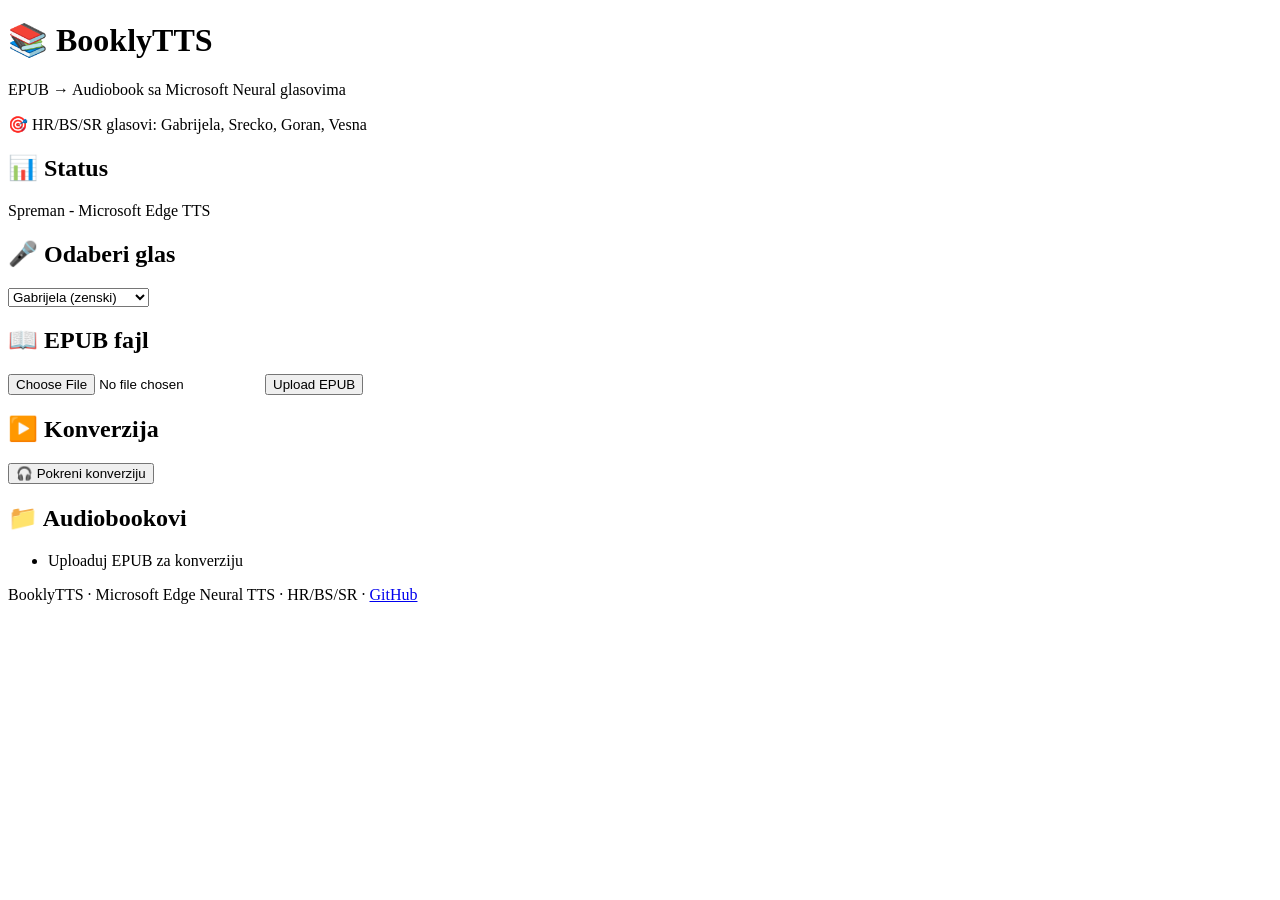
==== app/templates/index.html @ e417f352 "🔄 Auto-sync: 2026-06-04 13:47:38" ====
<!DOCTYPE html>
<html lang="hr">
<head>
    <meta charset="UTF-8">
    <meta name="viewport" content="width=device-width, initial-scale=1.0">
    <title>BooklyTTS - EPUB u Audiobook</title>
    <link rel="stylesheet" href="/static/css/style.css">
</head>
<body>
    <div class="container">
        <header>
            <h1>📚 BooklyTTS</h1>
            <p class="subtitle">EPUB → Audiobook sa Microsoft Neural glasovima</p>
            <p class="lang-info">🎯 HR/BS/SR glasovi: Gabrijela, Srecko, Goran, Vesna</p>
        </header>
        <main>
            <section class="card status-section">
                <h2>📊 Status</h2>
                <div id="status-indicator">
                    <span class="status-dot ready"></span>
                    <span id="status-text">Spreman - Microsoft Edge TTS</span>
                </div>
            </section>
            <section class="card">
                <h2>🎤 Odaberi glas</h2>
                <select id="voice-select">
                    <optgroup label="Hrvatski">
                        <option value="hr-HR-GabrijelaNeural" selected>Gabrijela (zenski)</option>
                        <option value="hr-HR-SreckoNeural">Srecko (muski)</option>
                    </optgroup>
                    <optgroup label="Bosanski">
                        <option value="bs-BA-VesnaNeural">Vesna (zenski)</option>
                        <option value="bs-BA-GoranNeural">Goran (muski)</option>
                    </optgroup>
                    <optgroup label="Srpski">
                        <option value="sr-RS-SophieNeural">Sophie (zenski)</option>
                        <option value="sr-RS-NicholasNeural">Nicholas (muski)</option>
                    </optgroup>
                    <optgroup label="Ceski">
                        <option value="cs-CZ-VlastaNeural">Vlasta (zenski)</option>
                        <option value="cs-CZ-AntoninNeural">Antonin (muski)</option>
                    </optgroup>
                </select>
            </section>
            <section class="card">
                <h2>📖 EPUB fajl</h2>
                <form id="epub-form" enctype="multipart/form-data">
                    <input type="file" name="epub_file" accept=".epub" id="epub-file">
                    <button type="submit" class="btn btn-primary">Upload EPUB</button>
                </form>
                <div id="epub-info" style="display:none;">
                    <p><strong>Naslov:</strong> <span id="epub-title"></span></p>
                    <p><strong>Autor:</strong> <span id="epub-author"></span></p>
                    <p><strong>Poglavlja:</strong> <span id="epub-chapters"></span></p>
                </div>
            </section>
            <section class="card">
                <h2>▶️ Konverzija</h2>
                <button id="start-conversion" class="btn btn-success btn-large">🎧 Pokreni konverziju</button>
                <div id="progress" style="display:none;">
                    <p id="progress-text">⏳ Konverzija u toku...</p>
                </div>
            </section>
            <section class="card">
                <h2>📁 Audiobookovi</h2>
                <ul id="output-list"><li class="empty">Uploaduj EPUB za konverziju</li></ul>
            </section>
        </main>
        <footer>
            <p>BooklyTTS · Microsoft Edge Neural TTS · HR/BS/SR · <a href="https://github.com">GitHub</a></p>
        </footer>
    </div>
    <script src="/static/js/app.js"></script>
</body>
</html>
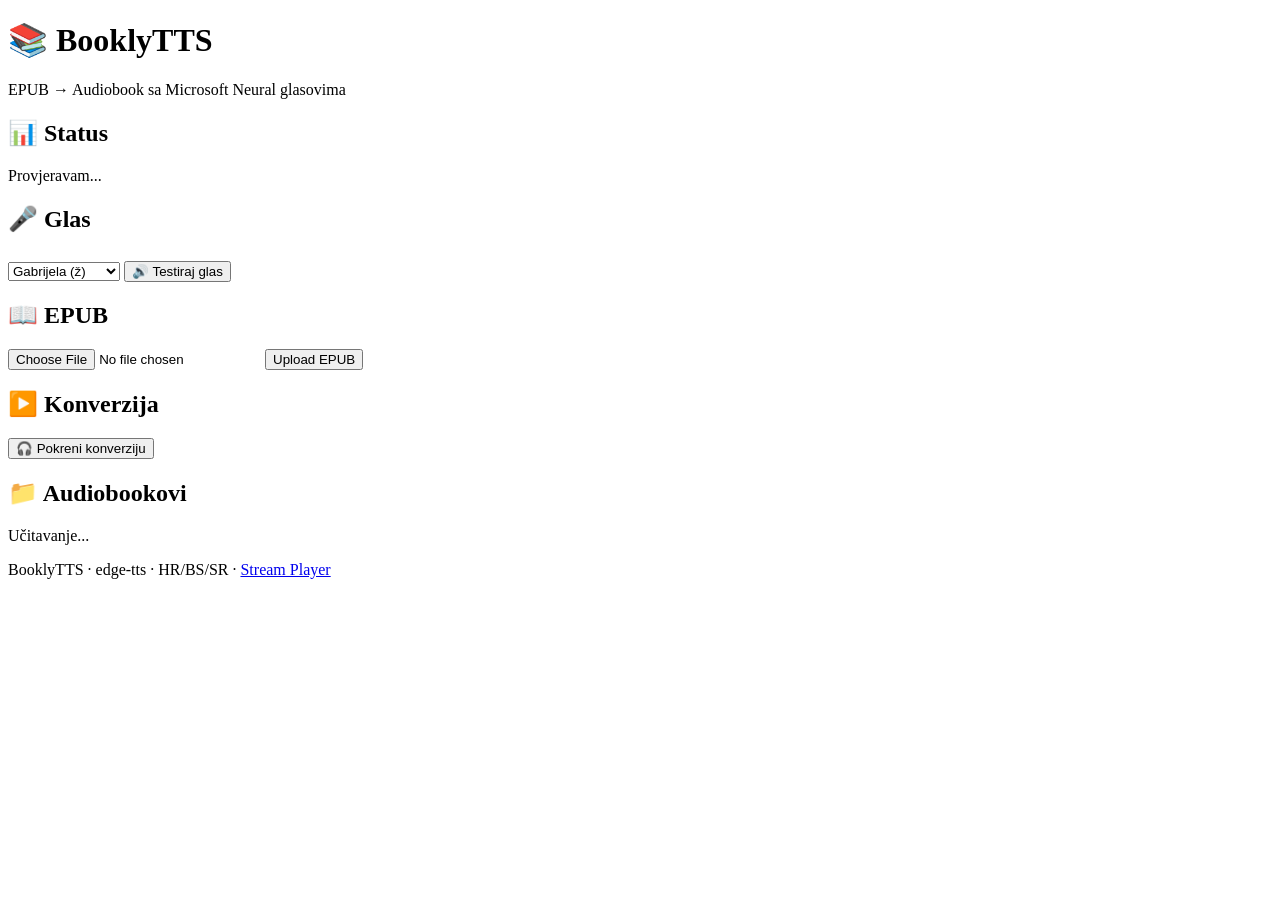
==== commit 8ac4ec68: "✅ Kompletan audit fix - svi P0-P3 bugovi riješeni BUG FIXES: - BUG-01: CLI variable shadowing - BUG-" ====
--- a/app/templates/index.html
+++ b/app/templates/index.html
@@ -4,72 +4,97 @@
     <meta charset="UTF-8">
     <meta name="viewport" content="width=device-width, initial-scale=1.0">
     <title>BooklyTTS - EPUB u Audiobook</title>
-    <link rel="stylesheet" href="/static/css/style.css">
+    <link rel="stylesheet" href="/static/css/style.css?v=3">
 </head>
 <body>
     <div class="container">
         <header>
             <h1>📚 BooklyTTS</h1>
             <p class="subtitle">EPUB → Audiobook sa Microsoft Neural glasovima</p>
-            <p class="lang-info">🎯 HR/BS/SR glasovi: Gabrijela, Srecko, Goran, Vesna</p>
         </header>
         <main>
+            <!-- STATUS -->
             <section class="card status-section">
                 <h2>📊 Status</h2>
                 <div id="status-indicator">
-                    <span class="status-dot ready"></span>
-                    <span id="status-text">Spreman - Microsoft Edge TTS</span>
+                    <span class="status-dot" id="status-dot"></span>
+                    <span id="status-text">Provjeravam...</span>
+                </div>
+                <p id="disk-info" style="font-size:0.8em;color:#aaa;"></p>
+            </section>
+            
+            <!-- GLAS -->
+            <section class="card">
+                <h2>🎤 Glas</h2>
+                <select id="voice-select">
+                    <optgroup label="Hrvatski">
+                        <option value="hr-HR-GabrijelaNeural" selected>Gabrijela (ž)</option>
+                        <option value="hr-HR-SreckoNeural">Srecko (m)</option>
+                    </optgroup>
+                    <optgroup label="Bosanski">
+                        <option value="bs-BA-VesnaNeural">Vesna (ž)</option>
+                        <option value="bs-BA-GoranNeural">Goran (m)</option>
+                    </optgroup>
+                    <optgroup label="Srpski">
+                        <option value="sr-RS-SophieNeural">Sophie (ž)</option>
+                        <option value="sr-RS-NicholasNeural">Nicholas (m)</option>
+                    </optgroup>
+                </select>
+                <button class="btn btn-small btn-test" onclick="testVoice()" style="margin-top:8px;">🔊 Testiraj glas</button>
+                <audio id="test-audio" style="display:none;width:100%;margin-top:4px;" controls></audio>
+            </section>
+            
+            <!-- EPUB UPLOAD -->
+            <section class="card">
+                <h2>📖 EPUB</h2>
+                <div class="upload-area" id="upload-area">
+                    <input type="file" name="epub_file" accept=".epub" id="epub-file">
+                    <button class="btn btn-primary" id="upload-btn">Upload EPUB</button>
+                </div>
+                <div id="upload-toast" class="toast hidden"></div>
+                <div id="epub-info" style="display:none;">
+                    <p><strong>📕</strong> <span id="epub-title"></span></p>
+                    <p><strong>✍️</strong> <span id="epub-author"></span></p>
                 </div>
             </section>
+            
+            <!-- ODABIR POGLAVLJA -->
+            <section class="card" id="chapter-section" style="display:none;">
+                <h2>📑 Odaberi poglavlja</h2>
+                <div style="margin-bottom:8px;">
+                    <button class="btn btn-small" onclick="selectAllChapters()">Odaberi sve</button>
+                    <button class="btn btn-small" onclick="deselectAllChapters()">Poništi</button>
+                    <span id="chapter-count" style="color:#aaa;font-size:0.85em;"></span>
+                </div>
+                <div id="chapter-list" style="max-height:200px;overflow-y:auto;"></div>
+            </section>
+            
+            <!-- KONVERZIJA -->
             <section class="card">
-                <h2>🎤 Odaberi glas</h2>
-                <select id="voice-select">
-                    <optgroup label="Hrvatski">
-                        <option value="hr-HR-GabrijelaNeural" selected>Gabrijela (zenski)</option>
-                        <option value="hr-HR-SreckoNeural">Srecko (muski)</option>
-                    </optgroup>
-                    <optgroup label="Bosanski">
-                        <option value="bs-BA-VesnaNeural">Vesna (zenski)</option>
-                        <option value="bs-BA-GoranNeural">Goran (muski)</option>
-                    </optgroup>
-                    <optgroup label="Srpski">
-                        <option value="sr-RS-SophieNeural">Sophie (zenski)</option>
-                        <option value="sr-RS-NicholasNeural">Nicholas (muski)</option>
-                    </optgroup>
-                    <optgroup label="Ceski">
-                        <option value="cs-CZ-VlastaNeural">Vlasta (zenski)</option>
-                        <option value="cs-CZ-AntoninNeural">Antonin (muski)</option>
-                    </optgroup>
-                </select>
-            </section>
-            <section class="card">
-                <h2>📖 EPUB fajl</h2>
-                <form id="epub-form" enctype="multipart/form-data">
-                    <input type="file" name="epub_file" accept=".epub" id="epub-file">
-                    <button type="submit" class="btn btn-primary">Upload EPUB</button>
-                </form>
-                <div id="epub-info" style="display:none;">
-                    <p><strong>Naslov:</strong> <span id="epub-title"></span></p>
-                    <p><strong>Autor:</strong> <span id="epub-author"></span></p>
-                    <p><strong>Poglavlja:</strong> <span id="epub-chapters"></span></p>
+                <h2>▶️ Konverzija</h2>
+                <button id="start-btn" class="btn btn-success btn-large">🎧 Pokreni konverziju</button>
+                <div id="progress-section" style="display:none;">
+                    <div class="progress-bar">
+                        <div class="progress-fill" id="progress-fill"></div>
+                    </div>
+                    <p id="progress-text">⏳ Priprema...</p>
+                    <p id="progress-detail" style="font-size:0.85em;color:#4ecdc4;"></p>
                 </div>
             </section>
-            <section class="card">
-                <h2>▶️ Konverzija</h2>
-                <button id="start-conversion" class="btn btn-success btn-large">🎧 Pokreni konverziju</button>
-                <div id="progress" style="display:none;">
-                    <p id="progress-text">⏳ Konverzija u toku...</p>
-                </div>
-            </section>
+            
+            <!-- AUDIOBOOKOVI -->
             <section class="card">
                 <h2>📁 Audiobookovi</h2>
-                <ul id="output-list"><li class="empty">Uploaduj EPUB za konverziju</li></ul>
+                <div id="audiobook-list">
+                    <p class="loading">Učitavanje...</p>
+                </div>
             </section>
         </main>
         <footer>
-            <p>BooklyTTS · Microsoft Edge Neural TTS · HR/BS/SR · <a href="https://github.com">GitHub</a></p>
+            <p>BooklyTTS · edge-tts · HR/BS/SR · <a href="/player">Stream Player</a></p>
         </footer>
     </div>
-    <script src="/static/js/app.js"></script>
+    
+    <script src="/static/js/app.js?v=3"></script>
 </body>
 </html>
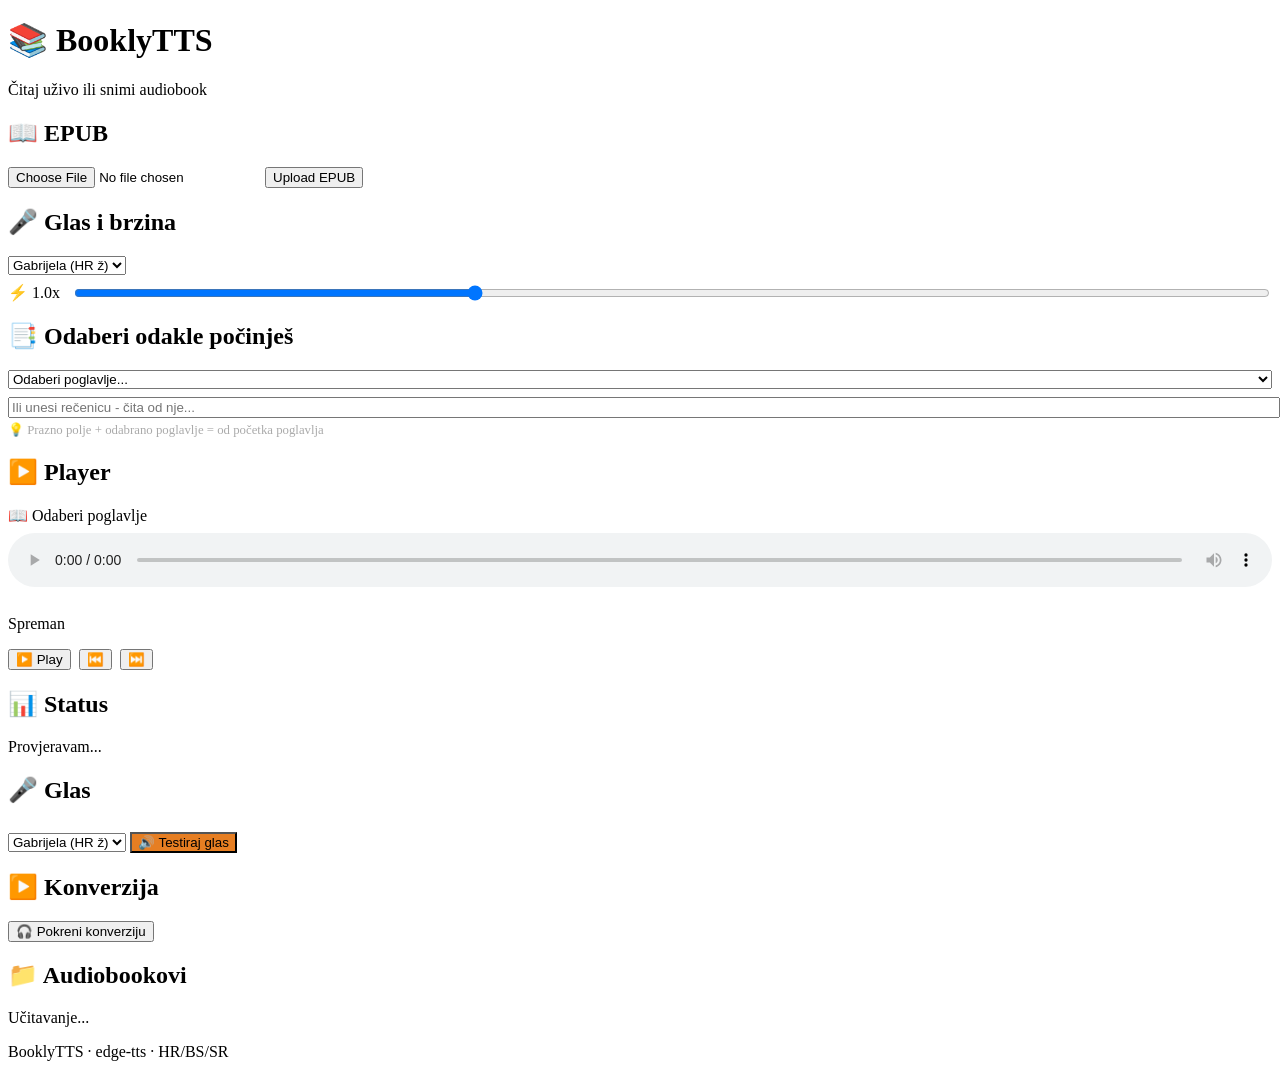
==== commit 63883973: "🔄 Auto-sync: 2026-06-04 14:27:39" ====
--- a/app/templates/index.html
+++ b/app/templates/index.html
@@ -3,98 +3,123 @@
 <head>
     <meta charset="UTF-8">
     <meta name="viewport" content="width=device-width, initial-scale=1.0">
-    <title>BooklyTTS - EPUB u Audiobook</title>
-    <link rel="stylesheet" href="/static/css/style.css?v=3">
+    <title>BooklyTTS</title>
+    <link rel="stylesheet" href="/static/css/style.css?v=5">
 </head>
 <body>
     <div class="container">
         <header>
             <h1>📚 BooklyTTS</h1>
-            <p class="subtitle">EPUB → Audiobook sa Microsoft Neural glasovima</p>
+            <p class="subtitle">Čitaj uživo ili snimi audiobook</p>
         </header>
         <main>
-            <!-- STATUS -->
-            <section class="card status-section">
-                <h2>📊 Status</h2>
-                <div id="status-indicator">
-                    <span class="status-dot" id="status-dot"></span>
-                    <span id="status-text">Provjeravam...</span>
-                </div>
-                <p id="disk-info" style="font-size:0.8em;color:#aaa;"></p>
-            </section>
-            
-            <!-- GLAS -->
-            <section class="card">
-                <h2>🎤 Glas</h2>
-                <select id="voice-select">
-                    <optgroup label="Hrvatski">
-                        <option value="hr-HR-GabrijelaNeural" selected>Gabrijela (ž)</option>
-                        <option value="hr-HR-SreckoNeural">Srecko (m)</option>
-                    </optgroup>
-                    <optgroup label="Bosanski">
-                        <option value="bs-BA-VesnaNeural">Vesna (ž)</option>
-                        <option value="bs-BA-GoranNeural">Goran (m)</option>
-                    </optgroup>
-                    <optgroup label="Srpski">
-                        <option value="sr-RS-SophieNeural">Sophie (ž)</option>
-                        <option value="sr-RS-NicholasNeural">Nicholas (m)</option>
-                    </optgroup>
-                </select>
-                <button class="btn btn-small btn-test" onclick="testVoice()" style="margin-top:8px;">🔊 Testiraj glas</button>
-                <audio id="test-audio" style="display:none;width:100%;margin-top:4px;" controls></audio>
-            </section>
-            
-            <!-- EPUB UPLOAD -->
+            <!-- ZAJEDNIČKI UPLOAD (uvijek vidljiv) -->
             <section class="card">
                 <h2>📖 EPUB</h2>
-                <div class="upload-area" id="upload-area">
-                    <input type="file" name="epub_file" accept=".epub" id="epub-file">
-                    <button class="btn btn-primary" id="upload-btn">Upload EPUB</button>
-                </div>
+                <input type="file" name="epub_file" accept=".epub" id="epub-file">
+                <button class="btn btn-primary" id="upload-btn">Upload EPUB</button>
                 <div id="upload-toast" class="toast hidden"></div>
                 <div id="epub-info" style="display:none;">
                     <p><strong>📕</strong> <span id="epub-title"></span></p>
                     <p><strong>✍️</strong> <span id="epub-author"></span></p>
+                    <p><strong>Poglavlja:</strong> <span id="epub-chapters-count"></span></p>
                 </div>
             </section>
             
-            <!-- ODABIR POGLAVLJA -->
-            <section class="card" id="chapter-section" style="display:none;">
-                <h2>📑 Odaberi poglavlja</h2>
-                <div style="margin-bottom:8px;">
-                    <button class="btn btn-small" onclick="selectAllChapters()">Odaberi sve</button>
-                    <button class="btn btn-small" onclick="deselectAllChapters()">Poništi</button>
-                    <span id="chapter-count" style="color:#aaa;font-size:0.85em;"></span>
-                </div>
-                <div id="chapter-list" style="max-height:200px;overflow-y:auto;"></div>
-            </section>
+            <!-- TABOVI -->
+            <div class="tabs" id="tabs-section" style="display:none;">
+                <button class="tab active" onclick="switchTab('listen')">🎧 Slušaj uživo</button>
+                <button class="tab" onclick="switchTab('convert')">💾 Snimi MP3</button>
+            </div>
             
-            <!-- KONVERZIJA -->
-            <section class="card">
-                <h2>▶️ Konverzija</h2>
-                <button id="start-btn" class="btn btn-success btn-large">🎧 Pokreni konverziju</button>
-                <div id="progress-section" style="display:none;">
-                    <div class="progress-bar">
-                        <div class="progress-fill" id="progress-fill"></div>
+            <!-- ========== TAB: SLUŠAJ UŽIVO ========== -->
+            <div id="tab-listen" class="tab-content active">
+                <section class="card">
+                    <h2>🎤 Glas i brzina</h2>
+                    <select id="voice-select-listen">
+                        <option value="hr-HR-GabrijelaNeural" selected>Gabrijela (HR ž)</option>
+                        <option value="hr-HR-SreckoNeural">Srecko (HR m)</option>
+                        <option value="bs-BA-VesnaNeural">Vesna (BS ž)</option>
+                        <option value="bs-BA-GoranNeural">Goran (BS m)</option>
+                    </select>
+                    <div style="display:flex;align-items:center;gap:12px;margin-top:8px;">
+                        <span style="white-space:nowrap;">⚡ <span id="rate-value">1.0x</span></span>
+                        <input type="range" id="rate-slider" min="0.5" max="2.0" step="0.1" value="1.0" oninput="updateRate(this.value)" style="flex:1;">
                     </div>
-                    <p id="progress-text">⏳ Priprema...</p>
-                    <p id="progress-detail" style="font-size:0.85em;color:#4ecdc4;"></p>
-                </div>
-            </section>
+                </section>
+                
+                <section class="card">
+                    <h2>📑 Odaberi odakle počinješ</h2>
+                    <select id="chapter-select-listen" onchange="updateChapterTitle()" style="width:100%;">
+                        <option value="0">Odaberi poglavlje...</option>
+                    </select>
+                    <input type="text" id="search-input-listen" placeholder="Ili unesi rečenicu - čita od nje..." style="width:100%;margin-top:8px;">
+                    <p style="font-size:0.8em;color:#aaa;margin-top:4px;">💡 Prazno polje + odabrano poglavlje = od početka poglavlja</p>
+                </section>
+                
+                <section class="card">
+                    <h2>▶️ Player</h2>
+                    <div class="title" id="chapter-title-display">📖 Odaberi poglavlje</div>
+                    <audio id="audio-player" controls style="width:100%;margin:8px 0;"></audio>
+                    <p id="listen-status">Spreman</p>
+                    <div style="display:flex;gap:8px;flex-wrap:wrap;">
+                        <button id="play-btn-listen" class="btn btn-success" onclick="startPlayback()">▶️ Play</button>
+                        <button id="stop-btn-listen" class="btn btn-danger" onclick="stopPlayback()" style="display:none;">⏹️ Stop</button>
+                        <button class="btn btn-primary" onclick="prevChapter()">⏮️</button>
+                        <button class="btn btn-primary" onclick="nextChapter()">⏭️</button>
+                    </div>
+                </section>
+            </div>
             
-            <!-- AUDIOBOOKOVI -->
-            <section class="card">
-                <h2>📁 Audiobookovi</h2>
-                <div id="audiobook-list">
-                    <p class="loading">Učitavanje...</p>
-                </div>
-            </section>
+            <!-- ========== TAB: SNIMI MP3 ========== -->
+            <div id="tab-convert" class="tab-content">
+                <section class="card">
+                    <h2>📊 Status</h2>
+                    <div><span class="status-dot" id="status-dot"></span> <span id="status-text">Provjeravam...</span></div>
+                    <p id="disk-info" style="font-size:0.8em;color:#aaa;"></p>
+                </section>
+                
+                <section class="card">
+                    <h2>🎤 Glas</h2>
+                    <select id="voice-select-convert">
+                        <option value="hr-HR-GabrijelaNeural" selected>Gabrijela (HR ž)</option>
+                        <option value="hr-HR-SreckoNeural">Srecko (HR m)</option>
+                        <option value="bs-BA-VesnaNeural">Vesna (BS ž)</option>
+                        <option value="bs-BA-GoranNeural">Goran (BS m)</option>
+                    </select>
+                    <button class="btn btn-small" onclick="testVoice()" style="margin-top:8px;background:#e67e22;">🔊 Testiraj glas</button>
+                    <audio id="test-audio" style="display:none;width:100%;margin-top:4px;" controls></audio>
+                </section>
+                
+                <section class="card" id="chapter-section" style="display:none;">
+                    <h2>📑 Odaberi poglavlja za snimanje</h2>
+                    <div style="margin-bottom:8px;">
+                        <button class="btn btn-small" onclick="selectAllChapters()">Sve</button>
+                        <button class="btn btn-small" onclick="deselectAllChapters()">Ništa</button>
+                        <span id="chapter-count" style="color:#aaa;font-size:0.85em;"></span>
+                    </div>
+                    <div id="chapter-list" style="max-height:200px;overflow-y:auto;"></div>
+                </section>
+                
+                <section class="card">
+                    <h2>▶️ Konverzija</h2>
+                    <button id="start-btn" class="btn btn-success btn-large">🎧 Pokreni konverziju</button>
+                    <div id="progress-section" style="display:none;">
+                        <div class="progress-bar"><div class="progress-fill" id="progress-fill"></div></div>
+                        <p id="progress-text">⏳ Priprema...</p>
+                        <p id="progress-detail" style="font-size:0.85em;color:#4ecdc4;"></p>
+                    </div>
+                </section>
+                
+                <section class="card">
+                    <h2>📁 Audiobookovi</h2>
+                    <div id="audiobook-list"><p class="loading">Učitavanje...</p></div>
+                </section>
+            </div>
         </main>
-        <footer>
-            <p>BooklyTTS · edge-tts · HR/BS/SR · <a href="/player">Stream Player</a></p>
-        </footer>
+        <footer><p>BooklyTTS · edge-tts · HR/BS/SR</p></footer>
     </div>
     
-    <script src="/static/js/app.js?v=3"></script>
+    <script src="/static/js/app.js?v=5"></script>
 </body>
 </html>
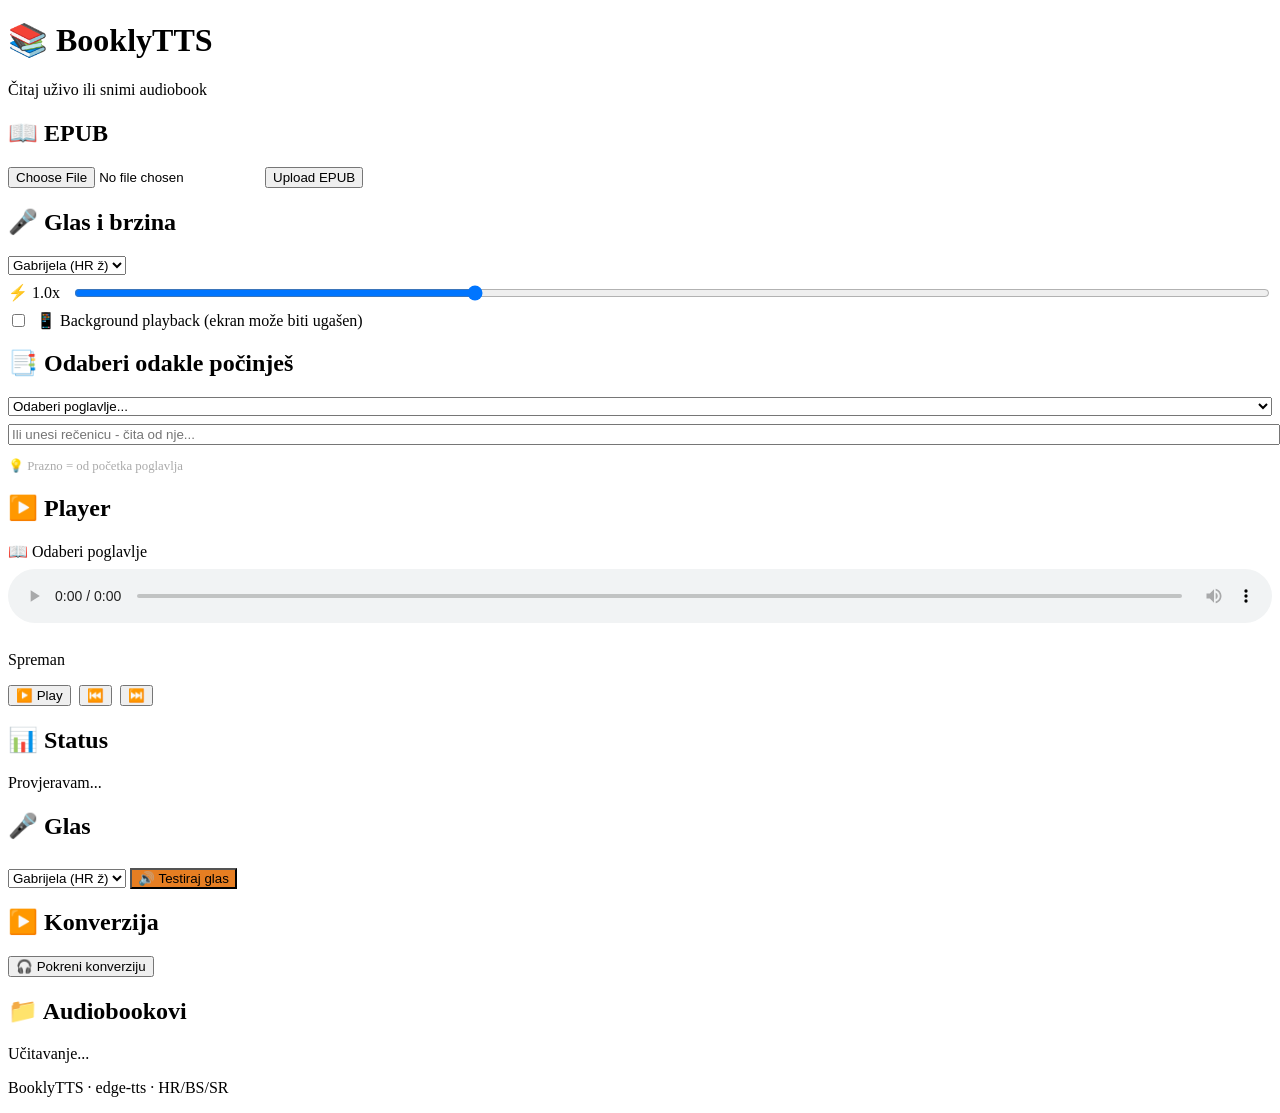
==== commit b514243a: "✨ Highlight teksta + Background playback + Stream API fix - Text preview sa highlight-om trenutnog c" ====
--- a/app/templates/index.html
+++ b/app/templates/index.html
@@ -4,7 +4,27 @@
     <meta charset="UTF-8">
     <meta name="viewport" content="width=device-width, initial-scale=1.0">
     <title>BooklyTTS</title>
-    <link rel="stylesheet" href="/static/css/style.css?v=5">
+    <link rel="stylesheet" href="/static/css/style.css?v=6">
+    <style>
+        .text-preview {
+            max-height: 300px; overflow-y: auto; padding: 12px;
+            background: rgba(0,0,0,0.3); border-radius: 8px;
+            font-size: 0.95em; line-height: 1.6; margin: 8px 0;
+            white-space: pre-wrap; color: #ccc;
+        }
+        .text-preview .highlight {
+            background: rgba(123,104,238,0.4); color: #fff;
+            padding: 2px 0; border-radius: 3px;
+            transition: background 0.3s;
+        }
+        .text-preview .current-word {
+            background: #38ef7d; color: #000;
+            font-weight: bold; padding: 2px 4px; border-radius: 3px;
+        }
+        .bg-toggle { display: flex; align-items: center; gap: 8px; margin: 8px 0; }
+        .bg-toggle input[type="checkbox"] { width: auto; }
+        .bg-active { color: #38ef7d; }
+    </style>
 </head>
 <body>
     <div class="container">
@@ -13,7 +33,7 @@
             <p class="subtitle">Čitaj uživo ili snimi audiobook</p>
         </header>
         <main>
-            <!-- ZAJEDNIČKI UPLOAD (uvijek vidljiv) -->
+            <!-- UPLOAD -->
             <section class="card">
                 <h2>📖 EPUB</h2>
                 <input type="file" name="epub_file" accept=".epub" id="epub-file">
@@ -32,7 +52,7 @@
                 <button class="tab" onclick="switchTab('convert')">💾 Snimi MP3</button>
             </div>
             
-            <!-- ========== TAB: SLUŠAJ UŽIVO ========== -->
+            <!-- TAB: SLUŠAJ -->
             <div id="tab-listen" class="tab-content active">
                 <section class="card">
                     <h2>🎤 Glas i brzina</h2>
@@ -43,8 +63,13 @@
                         <option value="bs-BA-GoranNeural">Goran (BS m)</option>
                     </select>
                     <div style="display:flex;align-items:center;gap:12px;margin-top:8px;">
-                        <span style="white-space:nowrap;">⚡ <span id="rate-value">1.0x</span></span>
+                        <span>⚡ <span id="rate-value">1.0x</span></span>
                         <input type="range" id="rate-slider" min="0.5" max="2.0" step="0.1" value="1.0" oninput="updateRate(this.value)" style="flex:1;">
+                    </div>
+                    <div class="bg-toggle">
+                        <input type="checkbox" id="bg-mode" onchange="toggleBackground()">
+                        <label for="bg-mode">📱 <span id="bg-label">Background playback (ekran može biti ugašen)</span></label>
+                        <span id="bg-indicator" style="display:none;" class="bg-active">● ACTIVE</span>
                     </div>
                 </section>
                 
@@ -54,7 +79,7 @@
                         <option value="0">Odaberi poglavlje...</option>
                     </select>
                     <input type="text" id="search-input-listen" placeholder="Ili unesi rečenicu - čita od nje..." style="width:100%;margin-top:8px;">
-                    <p style="font-size:0.8em;color:#aaa;margin-top:4px;">💡 Prazno polje + odabrano poglavlje = od početka poglavlja</p>
+                    <p style="font-size:0.8em;color:#aaa;">💡 Prazno = od početka poglavlja</p>
                 </section>
                 
                 <section class="card">
@@ -62,16 +87,22 @@
                     <div class="title" id="chapter-title-display">📖 Odaberi poglavlje</div>
                     <audio id="audio-player" controls style="width:100%;margin:8px 0;"></audio>
                     <p id="listen-status">Spreman</p>
-                    <div style="display:flex;gap:8px;flex-wrap:wrap;">
+                    <div style="display:flex;gap:8px;flex-wrap:wrap;margin-bottom:8px;">
                         <button id="play-btn-listen" class="btn btn-success" onclick="startPlayback()">▶️ Play</button>
                         <button id="stop-btn-listen" class="btn btn-danger" onclick="stopPlayback()" style="display:none;">⏹️ Stop</button>
                         <button class="btn btn-primary" onclick="prevChapter()">⏮️</button>
                         <button class="btn btn-primary" onclick="nextChapter()">⏭️</button>
                     </div>
+                    
+                    <!-- TEXT PREVIEW SA HIGHLIGHT-OM -->
+                    <div id="text-preview-section" style="display:none;">
+                        <p style="font-size:0.8em;color:#aaa;margin-bottom:4px;">📝 Tekst koji se čita:</p>
+                        <div class="text-preview" id="text-preview"></div>
+                    </div>
                 </section>
             </div>
             
-            <!-- ========== TAB: SNIMI MP3 ========== -->
+            <!-- TAB: SNIMI MP3 -->
             <div id="tab-convert" class="tab-content">
                 <section class="card">
                     <h2>📊 Status</h2>
@@ -92,7 +123,7 @@
                 </section>
                 
                 <section class="card" id="chapter-section" style="display:none;">
-                    <h2>📑 Odaberi poglavlja za snimanje</h2>
+                    <h2>📑 Odaberi poglavlja</h2>
                     <div style="margin-bottom:8px;">
                         <button class="btn btn-small" onclick="selectAllChapters()">Sve</button>
                         <button class="btn btn-small" onclick="deselectAllChapters()">Ništa</button>
@@ -120,6 +151,6 @@
         <footer><p>BooklyTTS · edge-tts · HR/BS/SR</p></footer>
     </div>
     
-    <script src="/static/js/app.js?v=5"></script>
+    <script src="/static/js/app.js?v=6"></script>
 </body>
 </html>
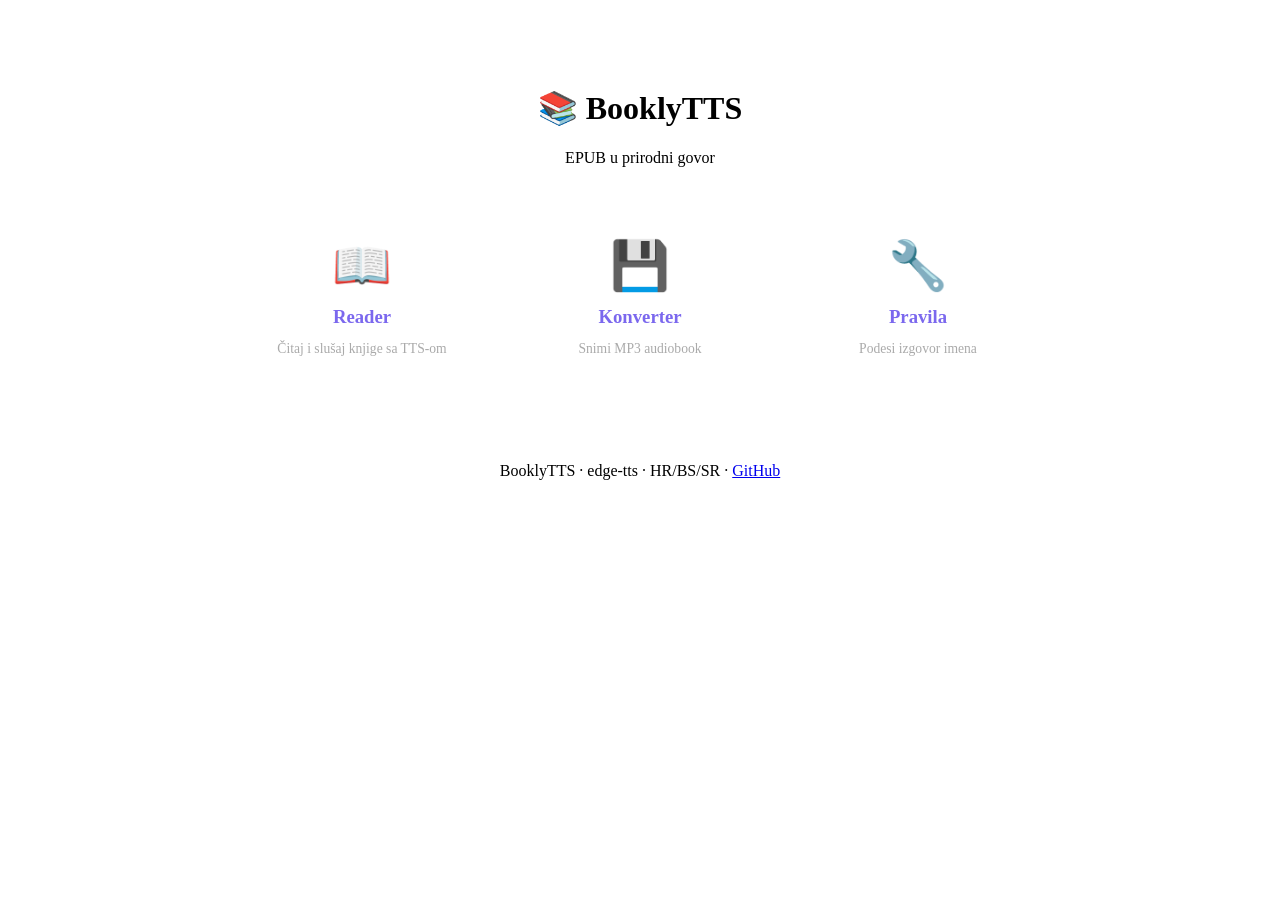
==== commit 84bf089e: "🔄 Auto-sync: 2026-06-04 15:37:56" ====
--- a/app/templates/index.html
+++ b/app/templates/index.html
@@ -4,153 +4,48 @@
     <meta charset="UTF-8">
     <meta name="viewport" content="width=device-width, initial-scale=1.0">
     <title>BooklyTTS</title>
-    <link rel="stylesheet" href="/static/css/style.css?v=6">
-    <style>
-        .text-preview {
-            max-height: 300px; overflow-y: auto; padding: 12px;
-            background: rgba(0,0,0,0.3); border-radius: 8px;
-            font-size: 0.95em; line-height: 1.6; margin: 8px 0;
-            white-space: pre-wrap; color: #ccc;
-        }
-        .text-preview .highlight {
-            background: rgba(123,104,238,0.4); color: #fff;
-            padding: 2px 0; border-radius: 3px;
-            transition: background 0.3s;
-        }
-        .text-preview .current-word {
-            background: #38ef7d; color: #000;
-            font-weight: bold; padding: 2px 4px; border-radius: 3px;
-        }
-        .bg-toggle { display: flex; align-items: center; gap: 8px; margin: 8px 0; }
-        .bg-toggle input[type="checkbox"] { width: auto; }
-        .bg-active { color: #38ef7d; }
-    </style>
+    <link rel="stylesheet" href="/static/css/style.css?v=8">
 </head>
 <body>
-    <div class="container">
-        <header>
-            <h1>📚 BooklyTTS</h1>
-            <p class="subtitle">Čitaj uživo ili snimi audiobook</p>
-        </header>
-        <main>
-            <!-- UPLOAD -->
-            <section class="card">
-                <h2>📖 EPUB</h2>
-                <input type="file" name="epub_file" accept=".epub" id="epub-file">
-                <button class="btn btn-primary" id="upload-btn">Upload EPUB</button>
-                <div id="upload-toast" class="toast hidden"></div>
-                <div id="epub-info" style="display:none;">
-                    <p><strong>📕</strong> <span id="epub-title"></span></p>
-                    <p><strong>✍️</strong> <span id="epub-author"></span></p>
-                    <p><strong>Poglavlja:</strong> <span id="epub-chapters-count"></span></p>
-                </div>
-            </section>
+    <div class="container" style="text-align:center;padding-top:60px;">
+        <h1>📚 BooklyTTS</h1>
+        <p class="subtitle">EPUB u prirodni govor</p>
+        
+        <div style="display:flex;gap:16px;justify-content:center;flex-wrap:wrap;margin:40px 0;">
+            <a href="/reader" class="feature-card">
+                <span style="font-size:3em;">📖</span>
+                <h3>Reader</h3>
+                <p>Čitaj i slušaj knjige sa TTS-om</p>
+            </a>
             
-            <!-- TABOVI -->
-            <div class="tabs" id="tabs-section" style="display:none;">
-                <button class="tab active" onclick="switchTab('listen')">🎧 Slušaj uživo</button>
-                <button class="tab" onclick="switchTab('convert')">💾 Snimi MP3</button>
-            </div>
+            <a href="/convert" class="feature-card">
+                <span style="font-size:3em;">💾</span>
+                <h3>Konverter</h3>
+                <p>Snimi MP3 audiobook</p>
+            </a>
             
-            <!-- TAB: SLUŠAJ -->
-            <div id="tab-listen" class="tab-content active">
-                <section class="card">
-                    <h2>🎤 Glas i brzina</h2>
-                    <select id="voice-select-listen">
-                        <option value="hr-HR-GabrijelaNeural" selected>Gabrijela (HR ž)</option>
-                        <option value="hr-HR-SreckoNeural">Srecko (HR m)</option>
-                        <option value="bs-BA-VesnaNeural">Vesna (BS ž)</option>
-                        <option value="bs-BA-GoranNeural">Goran (BS m)</option>
-                    </select>
-                    <div style="display:flex;align-items:center;gap:12px;margin-top:8px;">
-                        <span>⚡ <span id="rate-value">1.0x</span></span>
-                        <input type="range" id="rate-slider" min="0.5" max="2.0" step="0.1" value="1.0" oninput="updateRate(this.value)" style="flex:1;">
-                    </div>
-                    <div class="bg-toggle">
-                        <input type="checkbox" id="bg-mode" onchange="toggleBackground()">
-                        <label for="bg-mode">📱 <span id="bg-label">Background playback (ekran može biti ugašen)</span></label>
-                        <span id="bg-indicator" style="display:none;" class="bg-active">● ACTIVE</span>
-                    </div>
-                </section>
-                
-                <section class="card">
-                    <h2>📑 Odaberi odakle počinješ</h2>
-                    <select id="chapter-select-listen" onchange="updateChapterTitle()" style="width:100%;">
-                        <option value="0">Odaberi poglavlje...</option>
-                    </select>
-                    <input type="text" id="search-input-listen" placeholder="Ili unesi rečenicu - čita od nje..." style="width:100%;margin-top:8px;">
-                    <p style="font-size:0.8em;color:#aaa;">💡 Prazno = od početka poglavlja</p>
-                </section>
-                
-                <section class="card">
-                    <h2>▶️ Player</h2>
-                    <div class="title" id="chapter-title-display">📖 Odaberi poglavlje</div>
-                    <audio id="audio-player" controls style="width:100%;margin:8px 0;"></audio>
-                    <p id="listen-status">Spreman</p>
-                    <div style="display:flex;gap:8px;flex-wrap:wrap;margin-bottom:8px;">
-                        <button id="play-btn-listen" class="btn btn-success" onclick="startPlayback()">▶️ Play</button>
-                        <button id="stop-btn-listen" class="btn btn-danger" onclick="stopPlayback()" style="display:none;">⏹️ Stop</button>
-                        <button class="btn btn-primary" onclick="prevChapter()">⏮️</button>
-                        <button class="btn btn-primary" onclick="nextChapter()">⏭️</button>
-                    </div>
-                    
-                    <!-- TEXT PREVIEW SA HIGHLIGHT-OM -->
-                    <div id="text-preview-section" style="display:none;">
-                        <p style="font-size:0.8em;color:#aaa;margin-bottom:4px;">📝 Tekst koji se čita:</p>
-                        <div class="text-preview" id="text-preview"></div>
-                    </div>
-                </section>
-            </div>
-            
-            <!-- TAB: SNIMI MP3 -->
-            <div id="tab-convert" class="tab-content">
-                <section class="card">
-                    <h2>📊 Status</h2>
-                    <div><span class="status-dot" id="status-dot"></span> <span id="status-text">Provjeravam...</span></div>
-                    <p id="disk-info" style="font-size:0.8em;color:#aaa;"></p>
-                </section>
-                
-                <section class="card">
-                    <h2>🎤 Glas</h2>
-                    <select id="voice-select-convert">
-                        <option value="hr-HR-GabrijelaNeural" selected>Gabrijela (HR ž)</option>
-                        <option value="hr-HR-SreckoNeural">Srecko (HR m)</option>
-                        <option value="bs-BA-VesnaNeural">Vesna (BS ž)</option>
-                        <option value="bs-BA-GoranNeural">Goran (BS m)</option>
-                    </select>
-                    <button class="btn btn-small" onclick="testVoice()" style="margin-top:8px;background:#e67e22;">🔊 Testiraj glas</button>
-                    <audio id="test-audio" style="display:none;width:100%;margin-top:4px;" controls></audio>
-                </section>
-                
-                <section class="card" id="chapter-section" style="display:none;">
-                    <h2>📑 Odaberi poglavlja</h2>
-                    <div style="margin-bottom:8px;">
-                        <button class="btn btn-small" onclick="selectAllChapters()">Sve</button>
-                        <button class="btn btn-small" onclick="deselectAllChapters()">Ništa</button>
-                        <span id="chapter-count" style="color:#aaa;font-size:0.85em;"></span>
-                    </div>
-                    <div id="chapter-list" style="max-height:200px;overflow-y:auto;"></div>
-                </section>
-                
-                <section class="card">
-                    <h2>▶️ Konverzija</h2>
-                    <button id="start-btn" class="btn btn-success btn-large">🎧 Pokreni konverziju</button>
-                    <div id="progress-section" style="display:none;">
-                        <div class="progress-bar"><div class="progress-fill" id="progress-fill"></div></div>
-                        <p id="progress-text">⏳ Priprema...</p>
-                        <p id="progress-detail" style="font-size:0.85em;color:#4ecdc4;"></p>
-                    </div>
-                </section>
-                
-                <section class="card">
-                    <h2>📁 Audiobookovi</h2>
-                    <div id="audiobook-list"><p class="loading">Učitavanje...</p></div>
-                </section>
-            </div>
-        </main>
-        <footer><p>BooklyTTS · edge-tts · HR/BS/SR</p></footer>
+            <a href="/rules" class="feature-card">
+                <span style="font-size:3em;">🔧</span>
+                <h3>Pravila</h3>
+                <p>Podesi izgovor imena</p>
+            </a>
+        </div>
+        
+        <footer style="margin-top:60px;">
+            <p>BooklyTTS · edge-tts · HR/BS/SR · <a href="https://github.com/AlfaGongGong/BooklyTTS">GitHub</a></p>
+        </footer>
     </div>
     
-    <script src="/static/js/app.js?v=6"></script>
+    <style>
+        .feature-card {
+            display: block; width: 220px; padding: 30px 20px;
+            background: rgba(255,255,255,0.05); border: 1px solid rgba(255,255,255,0.1);
+            border-radius: 16px; text-decoration: none; color: white;
+            transition: all 0.3s;
+        }
+        .feature-card:hover { background: rgba(123,104,238,0.15); transform: translateY(-4px); }
+        .feature-card h3 { margin: 12px 0 8px; color: #7b68ee; }
+        .feature-card p { font-size: 0.85em; color: #aaa; }
+    </style>
 </body>
 </html>
